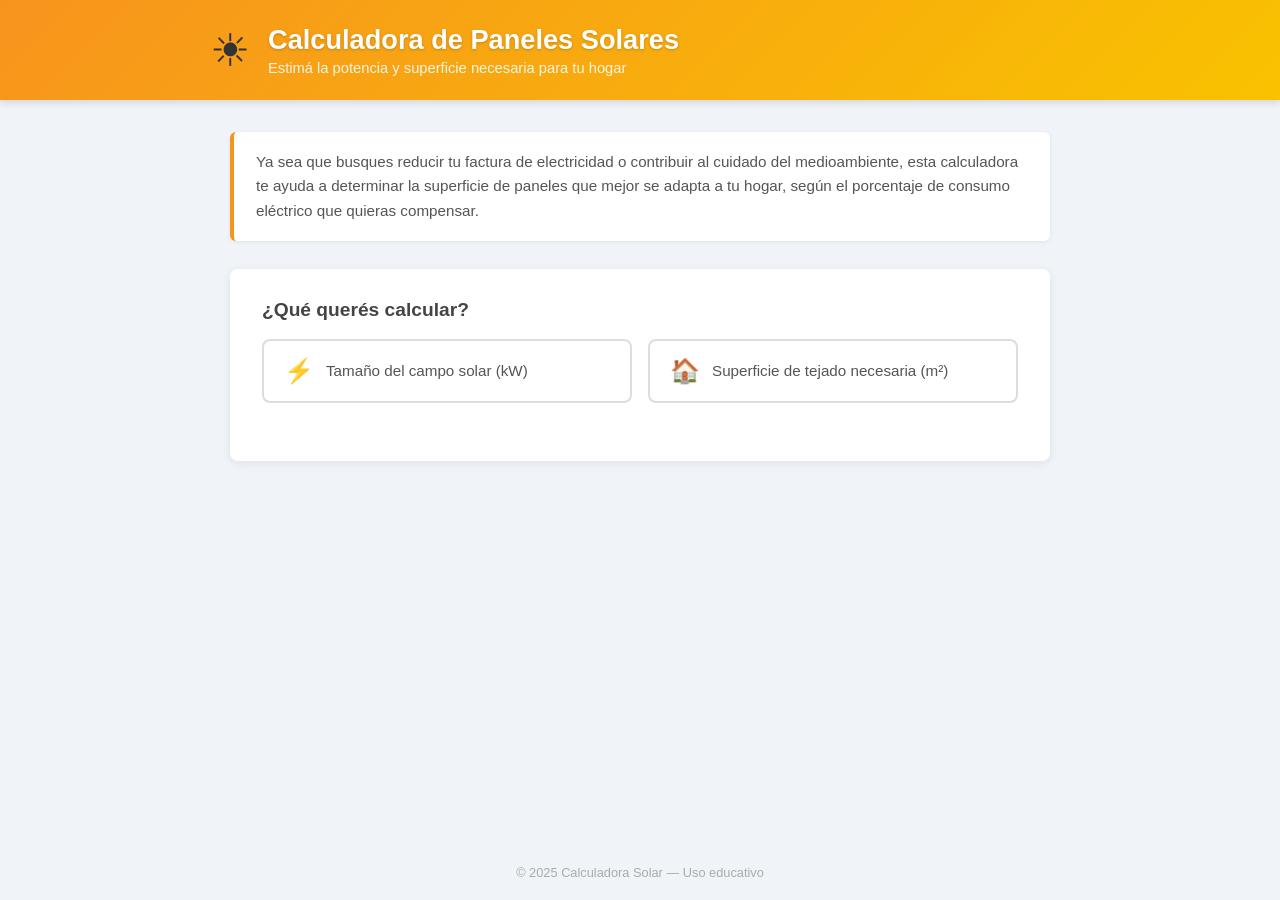
==== Calculadora Solar/index.html @ 1b1ac3a2 "Add solar panel calculator (HTML/CSS/JS)" ====
<!DOCTYPE html>
<html lang="es">
<head>
  <meta charset="UTF-8" />
  <meta name="viewport" content="width=device-width, initial-scale=1.0"/>
  <title>Calculadora de Paneles Solares</title>
  <link rel="stylesheet" href="styles.css" />
</head>
<body>

  <header>
    <div class="header-inner">
      <span class="logo-icon">&#9728;</span>
      <div>
        <h1>Calculadora de Paneles Solares</h1>
        <p class="subtitulo">Estimá la potencia y superficie necesaria para tu hogar</p>
      </div>
    </div>
  </header>

  <main>
    <section class="intro-card">
      <p>
        Ya sea que busques reducir tu factura de electricidad o contribuir al cuidado del medioambiente,
        esta calculadora te ayuda a determinar la superficie de paneles que mejor se adapta a tu hogar,
        según el porcentaje de consumo eléctrico que quieras compensar.
      </p>
    </section>

    <section class="calc-section">
      <h2>¿Qué querés calcular?</h2>
      <div class="opciones">
        <label class="opcion-card">
          <input type="radio" name="tipo" value="campo" />
          <div class="opcion-inner">
            <span class="opcion-icono">⚡</span>
            <span>Tamaño del campo solar (kW)</span>
          </div>
        </label>
        <label class="opcion-card">
          <input type="radio" name="tipo" value="superficie" />
          <div class="opcion-inner">
            <span class="opcion-icono">🏠</span>
            <span>Superficie de tejado necesaria (m²)</span>
          </div>
        </label>
      </div>

      <form id="formulario" novalidate>
        <div id="campos-comunes" class="campos hidden">

          <div class="form-group">
            <label for="consumo">Consumo anual (kWh)</label>
            <input type="number" id="consumo" placeholder="Ej: 1000" min="0" step="any" />
            <span class="error-msg" id="err-consumo"></span>
          </div>

          <div class="form-group">
            <label for="compensacion">Porcentaje de compensación (%)</label>
            <input type="number" id="compensacion" placeholder="Ej: 90" min="0" max="100" step="any" />
            <span class="error-msg" id="err-compensacion"></span>
          </div>

          <div class="form-group">
            <label for="factor">Factor medioambiental (%)</label>
            <input type="number" id="factor" placeholder="Ej: 85" min="0" max="100" step="any" />
            <span class="error-msg" id="err-factor"></span>
          </div>

          <div class="form-group">
            <label for="horas">Horas solares por día</label>
            <input type="number" id="horas" placeholder="Ej: 8" min="0" max="24" step="any" />
            <span class="error-msg" id="err-horas"></span>
          </div>

          <!-- Campos extra solo para superficie -->
          <div id="campos-superficie" class="hidden">
            <div class="form-group">
              <label for="potencia-panel">Potencia por panel (kW)</label>
              <input type="number" id="potencia-panel" placeholder="Ej: 0.3" min="0" step="any" />
              <span class="error-msg" id="err-potencia-panel"></span>
            </div>
            <div class="form-group">
              <label for="superficie-panel">Superficie por panel (m²)</label>
              <input type="number" id="superficie-panel" placeholder="Ej: 1.4" min="0" step="any" />
              <span class="error-msg" id="err-superficie-panel"></span>
            </div>
          </div>

          <div class="botones">
            <button type="submit" class="btn-calcular">Calcular</button>
            <button type="button" class="btn-limpiar" id="btn-limpiar">Limpiar</button>
          </div>
        </div>
      </form>

      <div id="resultado" class="resultado hidden">
        <h3>Resultado</h3>
        <div id="resultado-texto"></div>
      </div>

    </section>
  </main>

  <footer>
    <p>&copy; 2025 Calculadora Solar &mdash; Uso educativo</p>
  </footer>

  <script src="script.js"></script>
</body>
</html>
---- Calculadora Solar/styles.css ----
* {
  box-sizing: border-box;
  margin: 0;
  padding: 0;
}

body {
  font-family: 'Segoe UI', Tahoma, Geneva, Verdana, sans-serif;
  background: #f0f4f8;
  color: #333;
  min-height: 100vh;
  display: flex;
  flex-direction: column;
}

/* ---- HEADER ---- */
header {
  background: linear-gradient(135deg, #f7941d, #f9c200);
  padding: 24px 32px;
  box-shadow: 0 2px 8px rgba(0,0,0,0.15);
}

.header-inner {
  max-width: 860px;
  margin: 0 auto;
  display: flex;
  align-items: center;
  gap: 18px;
}

.logo-icon {
  font-size: 2.8rem;
  line-height: 1;
}

header h1 {
  font-size: 1.7rem;
  color: #fff;
  text-shadow: 0 1px 3px rgba(0,0,0,0.2);
}

.subtitulo {
  color: rgba(255,255,255,0.88);
  font-size: 0.92rem;
  margin-top: 4px;
}

/* ---- MAIN ---- */
main {
  flex: 1;
  max-width: 860px;
  margin: 32px auto;
  padding: 0 20px;
  width: 100%;
}

.intro-card {
  background: #fff;
  border-left: 4px solid #f7941d;
  border-radius: 6px;
  padding: 18px 22px;
  margin-bottom: 28px;
  font-size: 0.95rem;
  line-height: 1.6;
  color: #555;
  box-shadow: 0 1px 4px rgba(0,0,0,0.07);
}

.calc-section {
  background: #fff;
  border-radius: 8px;
  padding: 30px 32px;
  box-shadow: 0 2px 10px rgba(0,0,0,0.08);
}

.calc-section h2 {
  font-size: 1.2rem;
  margin-bottom: 18px;
  color: #444;
}

/* ---- OPCIONES RADIO ---- */
.opciones {
  display: flex;
  gap: 16px;
  margin-bottom: 28px;
  flex-wrap: wrap;
}

.opcion-card {
  cursor: pointer;
  flex: 1;
  min-width: 200px;
}

.opcion-card input[type="radio"] {
  display: none;
}

.opcion-inner {
  border: 2px solid #ddd;
  border-radius: 8px;
  padding: 16px 20px;
  display: flex;
  align-items: center;
  gap: 12px;
  font-size: 0.95rem;
  transition: border-color 0.2s, background 0.2s;
  color: #555;
}

.opcion-icono {
  font-size: 1.5rem;
}

.opcion-card input[type="radio"]:checked + .opcion-inner {
  border-color: #f7941d;
  background: #fff8ee;
  color: #333;
  font-weight: 600;
}

.opcion-card:hover .opcion-inner {
  border-color: #f9c200;
}

/* ---- FORMULARIO ---- */
.campos {
  border-top: 1px solid #eee;
  padding-top: 24px;
}

.form-group {
  margin-bottom: 18px;
}

.form-group label {
  display: block;
  font-size: 0.9rem;
  margin-bottom: 6px;
  color: #555;
  font-weight: 500;
}

.form-group input {
  width: 100%;
  padding: 10px 14px;
  border: 1px solid #ccc;
  border-radius: 6px;
  font-size: 1rem;
  outline: none;
  transition: border-color 0.2s;
}

.form-group input:focus {
  border-color: #f7941d;
}

.form-group input.input-error {
  border-color: #e74c3c;
}

.error-msg {
  display: block;
  color: #e74c3c;
  font-size: 0.8rem;
  margin-top: 4px;
  min-height: 16px;
}

/* ---- BOTONES ---- */
.botones {
  display: flex;
  gap: 14px;
  margin-top: 24px;
  flex-wrap: wrap;
}

.btn-calcular {
  background: #f7941d;
  color: #fff;
  border: none;
  padding: 11px 28px;
  border-radius: 6px;
  font-size: 1rem;
  cursor: pointer;
  transition: background 0.2s;
}

.btn-calcular:hover {
  background: #e0830d;
}

.btn-limpiar {
  background: #fff;
  color: #777;
  border: 1px solid #ccc;
  padding: 11px 28px;
  border-radius: 6px;
  font-size: 1rem;
  cursor: pointer;
  transition: background 0.2s, color 0.2s;
}

.btn-limpiar:hover {
  background: #f5f5f5;
  color: #444;
}

/* ---- RESULTADO ---- */
.resultado {
  margin-top: 28px;
  padding: 20px 24px;
  background: #f0fff4;
  border-left: 4px solid #27ae60;
  border-radius: 6px;
}

.resultado h3 {
  margin-bottom: 10px;
  color: #27ae60;
  font-size: 1rem;
}

#resultado-texto {
  font-size: 1.5rem;
  font-weight: 700;
  color: #2c3e50;
}

#resultado-texto .detalle {
  font-size: 0.85rem;
  font-weight: 400;
  color: #666;
  margin-top: 6px;
}

/* ---- FOOTER ---- */
footer {
  text-align: center;
  padding: 20px;
  font-size: 0.8rem;
  color: #aaa;
}

/* ---- UTIL ---- */
.hidden {
  display: none;
}

@media (max-width: 500px) {
  .calc-section {
    padding: 20px 18px;
  }

  header {
    padding: 18px 20px;
  }

  header h1 {
    font-size: 1.3rem;
  }
}
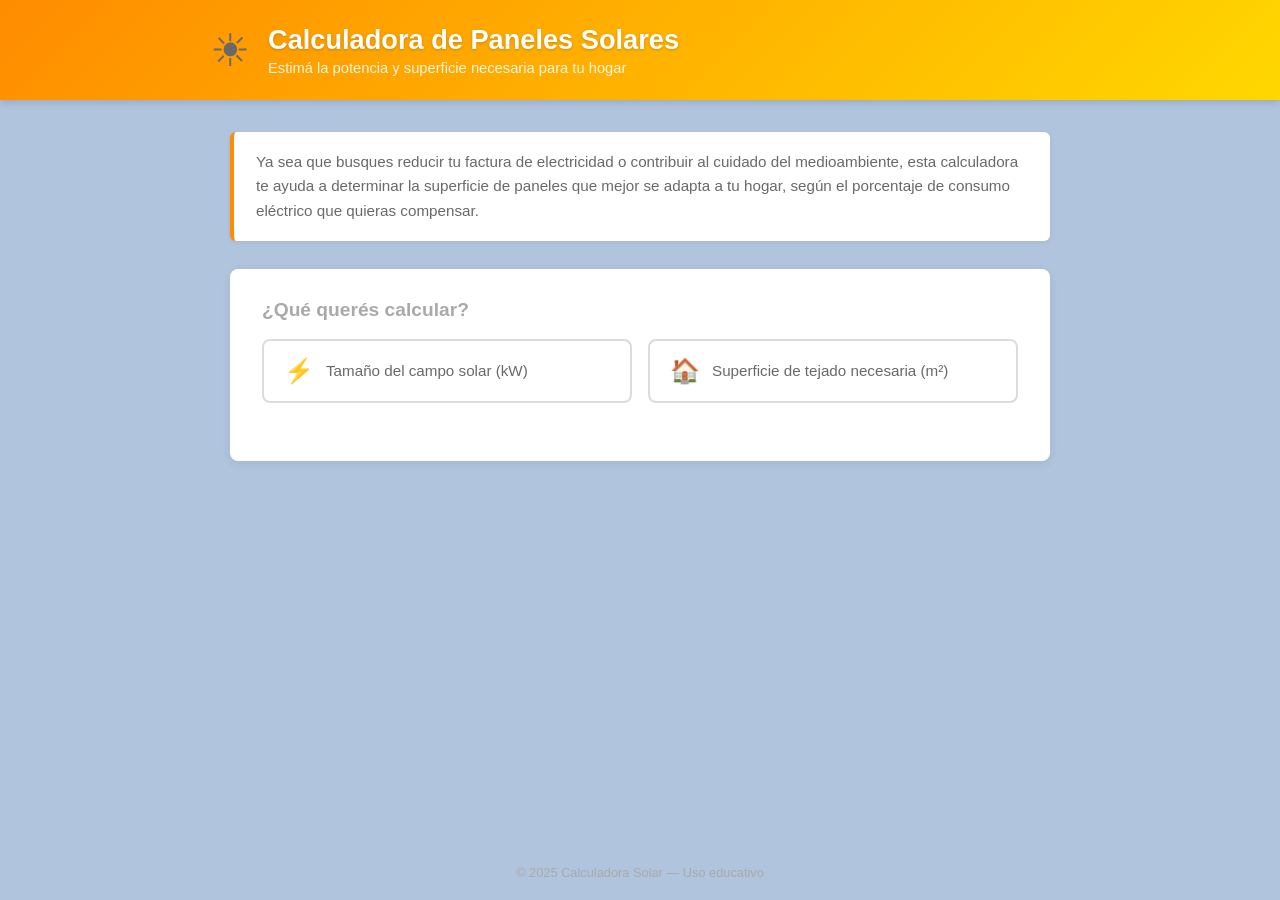
==== commit 2960d3da: "Remove all comments from HTML, CSS and JS files" ====
--- a/Calculadora Solar/index.html
+++ b/Calculadora Solar/index.html
@@ -73,7 +73,6 @@
             <span class="error-msg" id="err-horas"></span>
           </div>
 
-          <!-- Campos extra solo para superficie -->
           <div id="campos-superficie" class="hidden">
             <div class="form-group">
               <label for="potencia-panel">Potencia por panel (kW)</label>
--- a/Calculadora Solar/styles.css
+++ b/Calculadora Solar/styles.css
@@ -6,16 +6,15 @@
 
 body {
   font-family: 'Segoe UI', Tahoma, Geneva, Verdana, sans-serif;
-  background: #f0f4f8;
-  color: #333;
+  background: lightsteelblue;
+  color: dimgray;
   min-height: 100vh;
   display: flex;
   flex-direction: column;
 }
 
-/* ---- HEADER ---- */
 header {
-  background: linear-gradient(135deg, #f7941d, #f9c200);
+  background: linear-gradient(135deg, darkorange, gold);
   padding: 24px 32px;
   box-shadow: 0 2px 8px rgba(0,0,0,0.15);
 }
@@ -35,7 +34,7 @@
 
 header h1 {
   font-size: 1.7rem;
-  color: #fff;
+  color: white;
   text-shadow: 0 1px 3px rgba(0,0,0,0.2);
 }
 
@@ -45,7 +44,6 @@
   margin-top: 4px;
 }
 
-/* ---- MAIN ---- */
 main {
   flex: 1;
   max-width: 860px;
@@ -55,19 +53,19 @@
 }
 
 .intro-card {
-  background: #fff;
-  border-left: 4px solid #f7941d;
+  background: white;
+  border-left: 4px solid darkorange;
   border-radius: 6px;
   padding: 18px 22px;
   margin-bottom: 28px;
   font-size: 0.95rem;
   line-height: 1.6;
-  color: #555;
+  color: dimgray;
   box-shadow: 0 1px 4px rgba(0,0,0,0.07);
 }
 
 .calc-section {
-  background: #fff;
+  background: white;
   border-radius: 8px;
   padding: 30px 32px;
   box-shadow: 0 2px 10px rgba(0,0,0,0.08);
@@ -76,10 +74,9 @@
 .calc-section h2 {
   font-size: 1.2rem;
   margin-bottom: 18px;
-  color: #444;
-}
-
-/* ---- OPCIONES RADIO ---- */
+  color: darkgray;
+}
+
 .opciones {
   display: flex;
   gap: 16px;
@@ -98,7 +95,7 @@
 }
 
 .opcion-inner {
-  border: 2px solid #ddd;
+  border: 2px solid gainsboro;
   border-radius: 8px;
   padding: 16px 20px;
   display: flex;
@@ -106,7 +103,7 @@
   gap: 12px;
   font-size: 0.95rem;
   transition: border-color 0.2s, background 0.2s;
-  color: #555;
+  color: dimgray;
 }
 
 .opcion-icono {
@@ -114,19 +111,18 @@
 }
 
 .opcion-card input[type="radio"]:checked + .opcion-inner {
-  border-color: #f7941d;
-  background: #fff8ee;
-  color: #333;
+  border-color: darkorange;
+  background: floralwhite;
+  color: dimgray;
   font-weight: 600;
 }
 
 .opcion-card:hover .opcion-inner {
-  border-color: #f9c200;
-}
-
-/* ---- FORMULARIO ---- */
+  border-color: gold;
+}
+
 .campos {
-  border-top: 1px solid #eee;
+  border-top: 1px solid ghostwhite;
   padding-top: 24px;
 }
 
@@ -138,14 +134,14 @@
   display: block;
   font-size: 0.9rem;
   margin-bottom: 6px;
-  color: #555;
+  color: dimgray;
   font-weight: 500;
 }
 
 .form-group input {
   width: 100%;
   padding: 10px 14px;
-  border: 1px solid #ccc;
+  border: 1px solid silver;
   border-radius: 6px;
   font-size: 1rem;
   outline: none;
@@ -153,22 +149,21 @@
 }
 
 .form-group input:focus {
-  border-color: #f7941d;
+  border-color: darkorange;
 }
 
 .form-group input.input-error {
-  border-color: #e74c3c;
+  border-color: crimson;
 }
 
 .error-msg {
   display: block;
-  color: #e74c3c;
+  color: crimson;
   font-size: 0.8rem;
   margin-top: 4px;
   min-height: 16px;
 }
 
-/* ---- BOTONES ---- */
 .botones {
   display: flex;
   gap: 14px;
@@ -177,8 +172,8 @@
 }
 
 .btn-calcular {
-  background: #f7941d;
-  color: #fff;
+  background: darkorange;
+  color: white;
   border: none;
   padding: 11px 28px;
   border-radius: 6px;
@@ -188,13 +183,13 @@
 }
 
 .btn-calcular:hover {
-  background: #e0830d;
+  background: chocolate;
 }
 
 .btn-limpiar {
-  background: #fff;
-  color: #777;
-  border: 1px solid #ccc;
+  background: white;
+  color: gray;
+  border: 1px solid silver;
   padding: 11px 28px;
   border-radius: 6px;
   font-size: 1rem;
@@ -203,47 +198,44 @@
 }
 
 .btn-limpiar:hover {
-  background: #f5f5f5;
-  color: #444;
-}
-
-/* ---- RESULTADO ---- */
+  background: whitesmoke;
+  color: dimgray;
+}
+
 .resultado {
   margin-top: 28px;
   padding: 20px 24px;
-  background: #f0fff4;
-  border-left: 4px solid #27ae60;
+  background: honeydew;
+  border-left: 4px solid seagreen;
   border-radius: 6px;
 }
 
 .resultado h3 {
   margin-bottom: 10px;
-  color: #27ae60;
+  color: seagreen;
   font-size: 1rem;
 }
 
 #resultado-texto {
   font-size: 1.5rem;
   font-weight: 700;
-  color: #2c3e50;
+  color: darkslategray;
 }
 
 #resultado-texto .detalle {
   font-size: 0.85rem;
   font-weight: 400;
-  color: #666;
+  color: gray;
   margin-top: 6px;
 }
 
-/* ---- FOOTER ---- */
 footer {
   text-align: center;
   padding: 20px;
   font-size: 0.8rem;
-  color: #aaa;
-}
-
-/* ---- UTIL ---- */
+  color: darkgray;
+}
+
 .hidden {
   display: none;
 }
